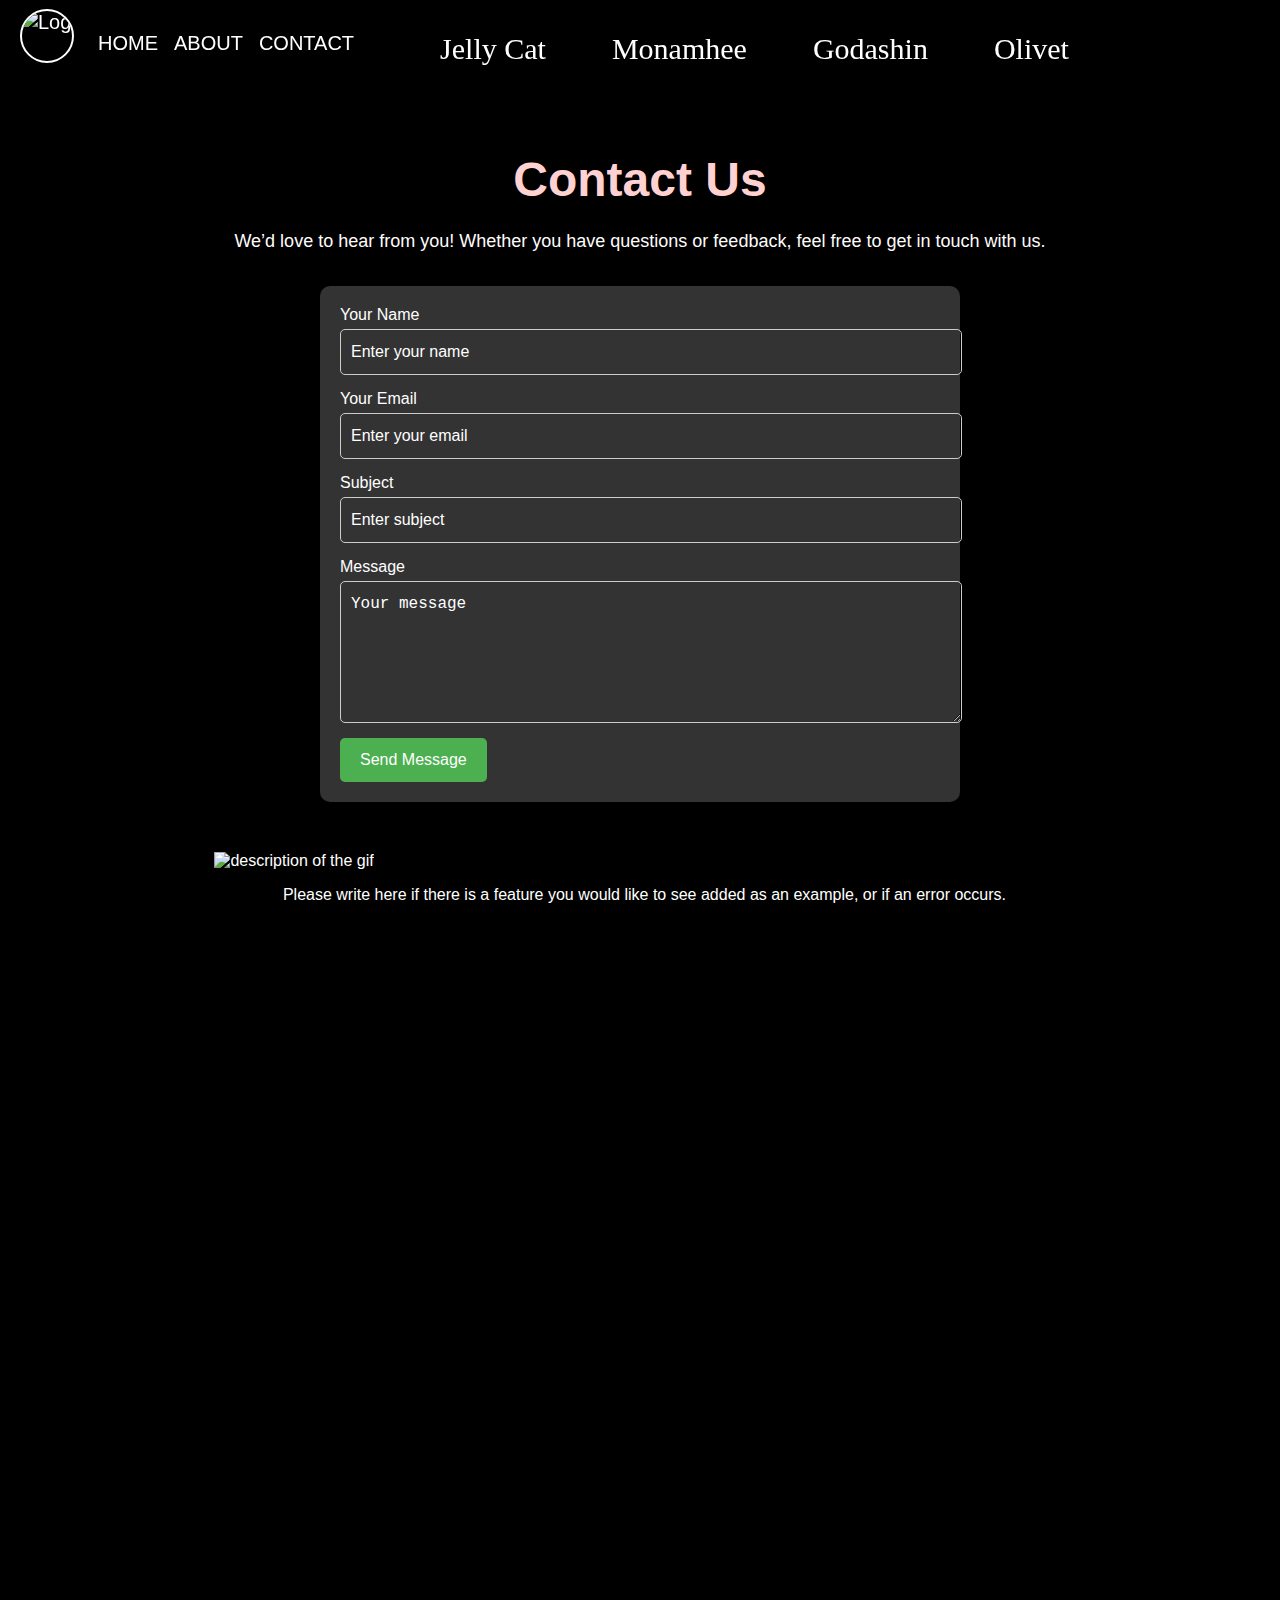
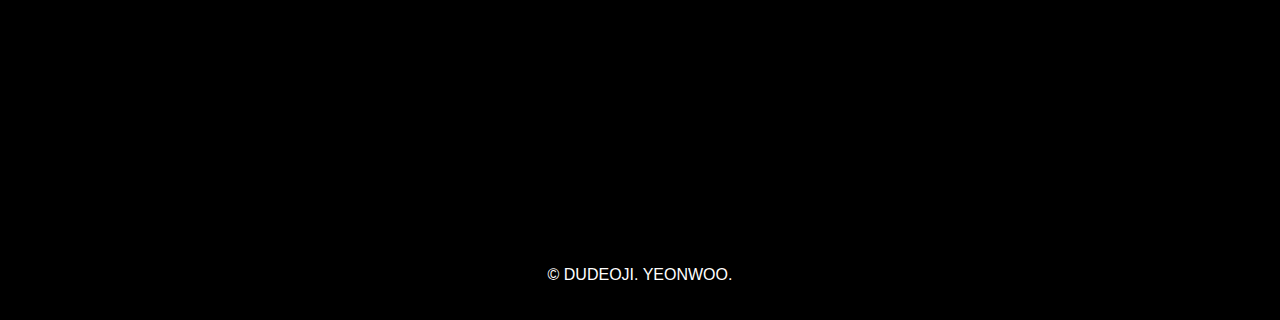
==== contact.html @ ce80e4e6 "Add files via upload" ====
<!DOCTYPE html>
<html lang="en">
<head>
    <meta charset="UTF-8">
    <meta name="viewport" content="width=device-width, initial-scale=1.0">
    <title>Document</title>
   <link rel="stylesheet" href="bootstrap.css">
   <link rel="stylesheet" href="style.css">
</head>
<body>
    <nav class="navbar navbar-expand-lg navbar-dark bg-dark"
        <div class="container-fluid">
            <!-- 로고 -->
            <a class="navbar-brand" href="index.html">
                <img src="Image/LOGO.png" alt="Logo" width="50" height="50" class="d-inline-block align-text-top">
            </a>
            

            <!-- 토글 버튼 -->
            <button class="navbar-toggler" type="button" data-bs-toggle="collapse" data-bs-target="#navbarNav" aria-controls="navbarNav" aria-expanded="false" aria-label="Toggle navigation">
                <span class="navbar-toggler-icon"></span>
            </button>

            <!-- 메뉴 및 검색 -->
            <div class="collapse navbar-collapse" id="navbarNav">
                <!-- 메뉴 -->
                <ul class="navbar-nav me-auto mb-2 mb-lg-0">
                    <li class="nav-item">
                        <a class="nav-link active" aria-current="page" href="index.html">HOME</a>
                    </li>
                    <li class="nav-item">
                        <a class="nav-link active" href="about.html">ABOUT</a>
                    </li>
                    <li class="nav-item">
                        <a class="nav-link active" href="contact.html">CONTACT</a>
                    </li>
                    <li class="jellycat">
                        <a class="nav-link active" href="jellycat.html">Jelly Cat</a>
                    </li>
                    <li class="monamhee">
                        <a class="nav-link active" href="monamhee.html">Monamhee</a>
                    </li>
                    <li class="godashin">
                        <a class="nav-link active" href="godashin.html">Godashin</a>
                    </li>
                    <li class="olivet">
                        <a class="nav-link active" href="olivet.html">Olivet</a>
                    </li>
                </ul>
            </div>
        </div>
    </nav>

<div class="wholeconatact">
    <section class="contact-section">
        <div class="container">
            <h1 class="section-title">Contact Us</h1>
            <p class="section-description">
                We’d love to hear from you! Whether you have questions or feedback, feel free to get in touch with us.
            </p>
            
            <form class="contact-form" action="send_email.php" method="POST">
                <div class="form-group">
                    <label for="name">Your Name</label>
                    <input type="text" id="name" name="name" class="form-control" placeholder="Enter your name" required>
                </div>
                <div class="form-group">
                    <label for="email">Your Email</label>
                    <input type="email" id="email" name="email" class="form-control" placeholder="Enter your email" required>
                </div>
                <div class="form-group">
                    <label for="subject">Subject</label>
                    <input type="text" id="subject" name="subject" class="form-control" placeholder="Enter subject" required>
                </div>
                <div class="form-group">
                    <label for="message">Message</label>
                    <textarea id="message" name="message" class="form-control" rows="5" placeholder="Your message" required></textarea>
                </div>
                <button type="submit" class="btn btn-primary">Send Message</button>
            </form>
            
        </div>
    </section>

<p class="add">Please write here if there is a feature you would like to see added as an example, or if an error occurs. </p>

<img src="Image/KakaoTalk_Photo_2024-12-04-23-46-57.gif" alt="description of the gif" class="contact-image" width="800px" height="500">

</div>

    <footer class="footer bg-dark text-white text-center">
        <p>&copy; DUDEOJI. YEONWOO.</p>
    </footer>

<style>

    .wholeconatact{
        position:absolute;
        top: 70px;
    }
.contact-section {
    padding: 50px 20px;
    text-align: center;
    background-color: black;
}


.section-title {
    font-size: 48px;
    font-weight: bold;
    margin-bottom: 20px;
    color: #ffd1d1;
}

.section-description {
    font-size: 18px;
    line-height: 1.6;
    margin-bottom: 30px;
    color: #fffcfc;
}

/* Form Styling */
.contact-form {
    max-width: 600px;
    margin: 0 auto;
    text-align: left;
    background-color: #333;
    padding: 20px;
    border-radius: 10px;
    box-shadow: 0 4px 6px rgba(0, 0, 0, 0.2);
}

.contact-form .form-group {
    margin-bottom: 15px;
}

.contact-form label {
    display: block;
    font-size: 16px;
    color: #fff;
}

.contact-form input, .contact-form textarea {
    width: 100%;
    padding: 10px;
    font-size: 16px;
    margin-top: 5px;
    border: 1px solid #ccc;
    border-radius: 5px;
}

.contact-form button {
    background-color: #4CAF50;
    color: white;
    font-size: 16px;
    padding: 10px 20px;
    border: none;
    border-radius: 5px;
    cursor: pointer;
}

.contact-form button:hover {
    background-color: #45a049;
}

/* Footer */
.footer {
    padding: 20px 0;
    margin-top: 30px;
    position: absolute;
    top: 200%;
    width: 100%;

}

.add{
    position: absolute;
    top:100%;
    right:7%;
}

.contact-image{
    position: relative;
    top: 10%;
}
    </style>
</body>
</html>
---- style.css ----
/* 기본 설정 */
body {
    margin: 0;
    padding: 0;
    background-color: black; /* 배경색 검정 */
    color: white; /* 기본 텍스트 흰색 */
    font-family: Arial, sans-serif;
}

.navbar-brand img {
        position:relative;
        left: 20px;
        bottom: 5px;
        border-radius: 50%; /* 동그라미 모양 */
        border: 2px solid #fff; /* 선택적으로 테두리 추가 */
        box-shadow: 0 4px 6px rgba(0, 0, 0, 0.2); /* 선택적으로 그림자 추가 */
    }


    
.d-flex{
    position: relative;
    right: 20px;
    top:5px;
    
}
.nav-item{
    font-family:Impact, Haettenschweiler, 'Arial Narrow Bold', sans-serif;
    font-size: 20px;
    position:relative;
    left: 20px;

}
.jellycat{
    font-family: fantasy;
    font-size: 30px;
    position: relative;
    left: 90px;
}

.monamhee{
    font-family: 'Times New Roman', Times, serif;
    font-size: 30px;
    position: relative;
    left: 140px
}

.godashin{
    font-family:'Gill Sans', 'Gill Sans MT', Calibri, 'Trebuchet MS', sans-serifs;
    font-size: 30px;
    position: relative;
    left: 190px;
}

.olivet{
    font-family:Cambria, Cochin, Georgia, Times, 'Times New Roman', serif;
    font-size: 30px;
    position: relative;
    left:240px;
}

/* Navbar 스타일 */
.navbar {
    position: fixed;
    width: 100%;
    top: 0;
    z-index: 1000;
    background-color: transparent; /* 처음에는 투명 */
    transition: background-color 0.5s ease, box-shadow 0.5s ease;
}

.navbar.scrolled {
    background-color: white; /* 스크롤 시 흰색 */
    box-shadow: 0 2px 5px rgba(0, 0, 0, 0.1); /* 그림자 효과 */
}

.navbar a {
    color: white; /* 기본 링크 색상 흰색 */
    transition: color 0.5s ease;
}

.navbar.scrolled a {
    color: black; /* 스크롤 시 링크 색상 검정 */
}

/* DUDEOJI 텍스트 중앙 배치 */
.title-container {
    height: 100vh; /* 화면 전체 높이 */
    display: flex;
    justify-content: center; /* 수평 가운데 정렬 */
    align-items: center; /* 수직 가운데 정렬 */
    transition: opacity 0.5s ease, transform 0.5s ease;
}

.main-title {
    font-size: 10vw; /* 텍스트 크기를 화면 너비 비율로 설정 */
    text-transform: uppercase;
    color: white; /* 기본 색상 흰색 */
    animation: fadeIn 1s ease; /* 부드럽게 나타나는 효과 */
}

/* 스크롤 시 DUDEOJI 텍스트 사라짐 */
.title-container.scrolled {
    opacity: 0; /* 완전히 투명 */
    transform: translateY(-50px); /* 위로 사라지는 애니메이션 */
}

/* DUDEOJI 텍스트 등장 애니메이션 */
@keyframes fadeIn {
    from {
        opacity: 0;
        transform: translateY(20px);
    }
    to {
        opacity: 1;
        transform: translateY(0);
    }
}


/* 페이지 전체를 flex 컨테이너로 설정 */
body {
    display: flex;
    justify-content: center; /* 가로 중앙 정렬 */
    align-items: center; /* 세로 중앙 정렬 */
    height: 100vh; /* 화면 높이 전체 사용 */
    margin: 0; /* 기본 여백 제거 */
    background-color: #000; /* 배경 색상 (필요에 따라 변경) */
}

.d-flex search-form {
    display: flex;
    justify-content: flex-end;
    position: relative;
    left:900px;
}


.jellycat-container {
    text-align: center; /* 가운데 정렬 */
    animation: fadeIn 1.5s ease-in-out; /* 애니메이션 적용 */
    opacity: 0; /* 초기값: 보이지 않음 */
    animation-fill-mode: forwards; /* 애니메이션 끝난 후 상태 유지 */
    position: absolute; /* 수정된 부분: fixed에서 absolute로 변경 */
    top: 35%; /* 여전히 top 위치는 설정 */
    left: 1%; /* 가운데 정렬 */
    transform: translateX(-50%); /* 정확히 가운데로 위치 */
}

/* 로고 스타일 */
.jellycatlogo {
    display: block; /* 블록 요소로 설정 */
    margin: 0 auto; /* 가운데 정렬 */
    border-radius: 50%; /* 둥근 모양 */
    border: 2px solid #fff; /* 테두리 추가 */
    box-shadow: 0 4px 6px rgba(0, 0, 0, 0.2); /* 그림자 */
    animation: fadeIn 2s ease-in-out; /* 애니메이션 추가 */
}

/* 제목 스타일 */
.jellycattitle {
    font-size: 36px; /* 제목 크기 */
    font-weight: bold; /* 제목 굵기 */
    color: whitesmoke; /* 제목 색상 */
    margin-top: 20px; /* 로고와 제목 사이 여백 */
    animation: fadeIn 2.5s ease-in-out; /* 애니메이션 추가 */
}

/* 설명 스타일 */
.jellycat-description {
    font-size: 18px; /* 설명 텍스트 크기 */
    line-height: 1.6; /* 줄 간격 */
    color: white; /* 텍스트 색상 */
    text-align: center; /* 가운데 정렬 */
    margin: 0 auto; /* 중앙 정렬 */
    width: 60%; /* 텍스트 블록 너비 */
    animation: fadeIn 3s ease-in-out; /* 애니메이션 추가 */
}

/* fadeIn 애니메이션 정의 */
@keyframes fadeIn {
    from {
        opacity: 0; /* 처음에 보이지 않음 */
        transform: translateY(20px); /* 아래쪽에서 위로 이동 */
    }
    to {
        opacity: 1; /* 완전히 보임 */
        transform: translateY(0); /* 제자리 */
    }
}









/* Jellycat image container styling */
.jellycat-bear-ring {
    position: absolute; /* Use absolute positioning */
    right: 70%; /* Adjust positioning as needed */
    top: 113%; /* Adjust positioning as needed */
    transition: all 0.3s ease-in-out; /* Smooth transition */
}

/* Change the image on hover */
.jellycat-bear-ring:hover {
    content: url('Image/jellycat1-a.png'); /* Replace with the new image path */
}

/* Title styling */
.jbeard {
    position: absolute; /* Use absolute positioning */
    right: 70%; /* Adjust positioning as needed */
    top: 103%; /* Adjust positioning as needed */
}

/* Price styling */
.jbeard2 {
    position: absolute; /* Use absolute positioning */
    right: 80%; /* Adjust positioning as needed */
    top: 107%; /* Adjust positioning as needed */
}




.jellycat-rabbit {
    position: absolute; /* Use absolute positioning */
    right: 40%; /* Adjust positioning as needed */
    top: 113%; /* Adjust positioning as needed */
    transition: all 0.3s ease-in-out; /* Smooth transition */
}

/* Change the image on hover */
.jellycat-rabbit:hover {
    content: url('Image/jellycat2-a.png'); /* Replace with the new image path */
}

/* Title styling */
.jrabbitd {
    position: absolute; /* Use absolute positioning */
    right: 46%; /* Adjust positioning as needed */
    top: 103%; /* Adjust positioning as needed */
}

/* Price styling */
.jrabbitd2 {
    position: absolute; /* Use absolute positioning */
    right: 50%; /* Adjust positioning as needed */
    top:107%; /* Adjust positioning as needed */
}





.jellycat-grenn-bunny{
    position: absolute; /* Use absolute positioning */
    right: 10%; /* Adjust positioning as needed */
    top: 113%; /* Adjust positioning as needed */
    transition: all 0.3s ease-in-out; /* Smooth transition */
}

.jellycat-grenn-bunny:hover {
    content: url('Image/jellycat3-a.png'); /* Replace with the new image path */
}
.jgreenrabbitd {
    position: absolute; /* Use absolute positioning */
    right: 14%; /* Adjust positioning as needed */
    top: 103%; /* Adjust positioning as needed */
}

.jgreenrabbitd2 {
    position: absolute; /* Use absolute positioning */
    right: 20%; /* Adjust positioning as needed */
    top:107%; /* Adjust positioning as needed */
}



.monamhee1{

    position: absolute; /* Use absolute positioning */
    right: 70%; /* Adjust positioning as needed */
    top: 123%; /* Adjust positioning as needed */
    transition: all 0.3s ease-in-out; /* Smooth transition */

}

.monamhee1:hover {
    content: url('Image/모남희1-a.png'); /* Replace with the new image path */
}

.fird-monamhee{
    position: absolute; /* Use absolute positioning */
    right: 71%; /* Adjust positioning as needed */
    top: 103%; /* Adjust positioning as needed */
}

.secd-monamhee{
    position: absolute; /* Use absolute positioning */
    right: 79%; /* Adjust positioning as needed */
    top: 112%; /* Adjust positioning as needed */
}



.monamhee2{

    position: absolute; /* Use absolute positioning */
    right: 40%; /* Adjust positioning as needed */
    top: 123%; /* Adjust positioning as needed */
    transition: all 0.3s ease-in-out; /* Smooth transition */

}

.monamhee2:hover {
    content: url('Image/모남희2-a.png'); /* Replace with the new image path */
}

.fird-monamhee2 {
    position: absolute; /* Use absolute positioning */
    right: 40%; /* Adjust positioning as needed */
    top: 103%; /* Adjust positioning as needed */
}

.secd-monamhee2{
    position: absolute; /* Use absolute positioning */
    right: 49%; /* Adjust positioning as needed */
    top: 112%; /* Adjust positioning as needed */
}



.monamhee3{
    position: absolute; /* Use absolute positioning */
    right: 10%; /* Adjust positioning as needed */
    top: 123%; /* Adjust positioning as needed */
    transition: all 0.3s ease-in-out; /* Smooth transition */}

.monamhee3:hover {
    content: url('Image/모남희3-a.png'); /* Replace with the new image path */
}

.fird-monamhee3 {
    position: absolute; /* Use absolute positioning */
    right: 13%; /* Adjust positioning as needed */
    top: 103%; /* Adjust positioning as needed */
}

.secd-monamhee3{
    position: absolute; /* Use absolute positioning */
    right: 19%; /* Adjust positioning as needed */
    top: 112%; /* Adjust positioning as needed */
}




.godashin1 {
    position: absolute; /* Use absolute positioning */
    right: 70%; /* Adjust positioning as needed */
    top: 133%; /* Adjust positioning as needed */
    transition: all 0.3s ease-in-out; /* Smooth transition */
}

.godashin1:hover {
    content: url('Image/godashin1-a.png'); /* Replace with the new image path */
}

.fird-godashin {
    position: absolute; /* Use absolute positioning */
    right: 75%; /* Adjust positioning as needed */
    top: 118%; /* Adjust positioning as needed */
}

.secd-godashin {
    position: absolute; /* Use absolute positioning */
    right: 79%; /* Adjust positioning as needed */
    top: 124%; /* Adjust positioning as needed */
}



.godashin2 {
    position: absolute; /* Use absolute positioning */
    right: 40%; /* Adjust positioning as needed */
    top: 133%; /* Adjust positioning as needed */
    transition: all 0.3s ease-in-out; /* Smooth transition */
}

.godashin2:hover {
    content: url('Image/godashin2-a.png'); /* Replace with the new image path */
}

.fird-godashin2 {
    position: absolute; /* Use absolute positioning */
    right: 44%; /* Adjust positioning as needed */
    top: 118%; /* Adjust positioning as needed */
}

.secd-godashin2 {
    position: absolute; /* Use absolute positioning */
    right: 49%; /* Adjust positioning as needed */
    top: 124%; /* Adjust positioning as needed */
}



.godashin3 {
    position: absolute; /* Use absolute positioning */
    right: 10%; /* Adjust positioning as needed */
    top: 133%; /* Adjust positioning as needed */
    transition: all 0.3s ease-in-out; /* Smooth transition */
}

.godashin3:hover {
    content: url('Image/godashin3-a.png'); /* Replace with the new image path */
}

.fird-godashin3 {
    position: absolute; /* Use absolute positioning */
    right: 16%; /* Adjust positioning as needed */
    top: 118%; /* Adjust positioning as needed */
}

.secd-godashin3 {
    position: absolute; /* Use absolute positioning */
    right: 19%; /* Adjust positioning as needed */
    top: 124%; /* Adjust positioning as needed */
}


.olivet-container {
    text-align: center; /* 가운데 정렬 */
    animation: fadeIn 1.5s ease-in-out; /* 애니메이션 적용 */
    opacity: 0; /* 초기값: 보이지 않음 */
    animation-fill-mode: forwards; /* 애니메이션 끝난 후 상태 유지 */
    position: absolute; /* 수정된 부분: fixed에서 absolute로 변경 */
    top: 35%; /* 여전히 top 위치는 설정 */
    left: 31%; /* 가운데 정렬 */
    transform: translateX(-50%); /* 정확히 가운데로 위치 */
}


.olivet1 {
    position: absolute; /* Use absolute positioning */
    right: 70%; /* Adjust positioning as needed */
    top: 133%; /* Adjust positioning as needed */
    transition: all 0.3s ease-in-out; /* Smooth transition */
}

.olivet1:hover {
    content: url('Image/olivet1-a.png'); /* Replace with the new image path */
}

.fird-olivet {
    position: absolute; /* Use absolute positioning */
    right: 71%; /* Adjust positioning as needed */
    top: 120%; /* Adjust positioning as needed */
}

.secd-olivet {
    position: absolute; /* Use absolute positioning */
    right: 79%; /* Adjust positioning as needed */
    top: 126%; /* Adjust positioning as needed */
}

.olivet2 {
    position: absolute; /* Use absolute positioning */
    right: 40%; /* Adjust positioning as needed */
    top: 133%; /* Adjust positioning as needed */
    transition: all 0.3s ease-in-out; /* Smooth transition */
}

.olivet2:hover {
    content: url('Image/olivet2-a.png'); /* Replace with the new image path */
}

.fird-olivet2 {
    position: absolute; /* Use absolute positioning */
    right: 41%; /* Adjust positioning as needed */
    top: 120%; /* Adjust positioning as needed */
}

.secd-olivet2 {
    position: absolute; /* Use absolute positioning */
    right: 49%; /* Adjust positioning as needed */
    top: 126%; /* Adjust positioning as needed */
}


.olivet3 {
    position: absolute; /* Use absolute positioning */
    right: 10%; /* Adjust positioning as needed */
    top: 133%; /* Adjust positioning as needed */
    transition: all 0.3s ease-in-out; /* Smooth transition */
}

.olivet3:hover {
    content: url('Image/olivet3-a.png'); /* Replace with the new image path */
}

.fird-olivet3 {
    position: absolute; /* Use absolute positioning */
    right: 11%; /* Adjust positioning as needed */
    top: 120%; /* Adjust positioning as needed */
}

.secd-olivet3 {
    position: absolute; /* Use absolute positioning */
    right: 19%; /* Adjust positioning as needed */
    top: 126%; /* Adjust positioning as needed */
}
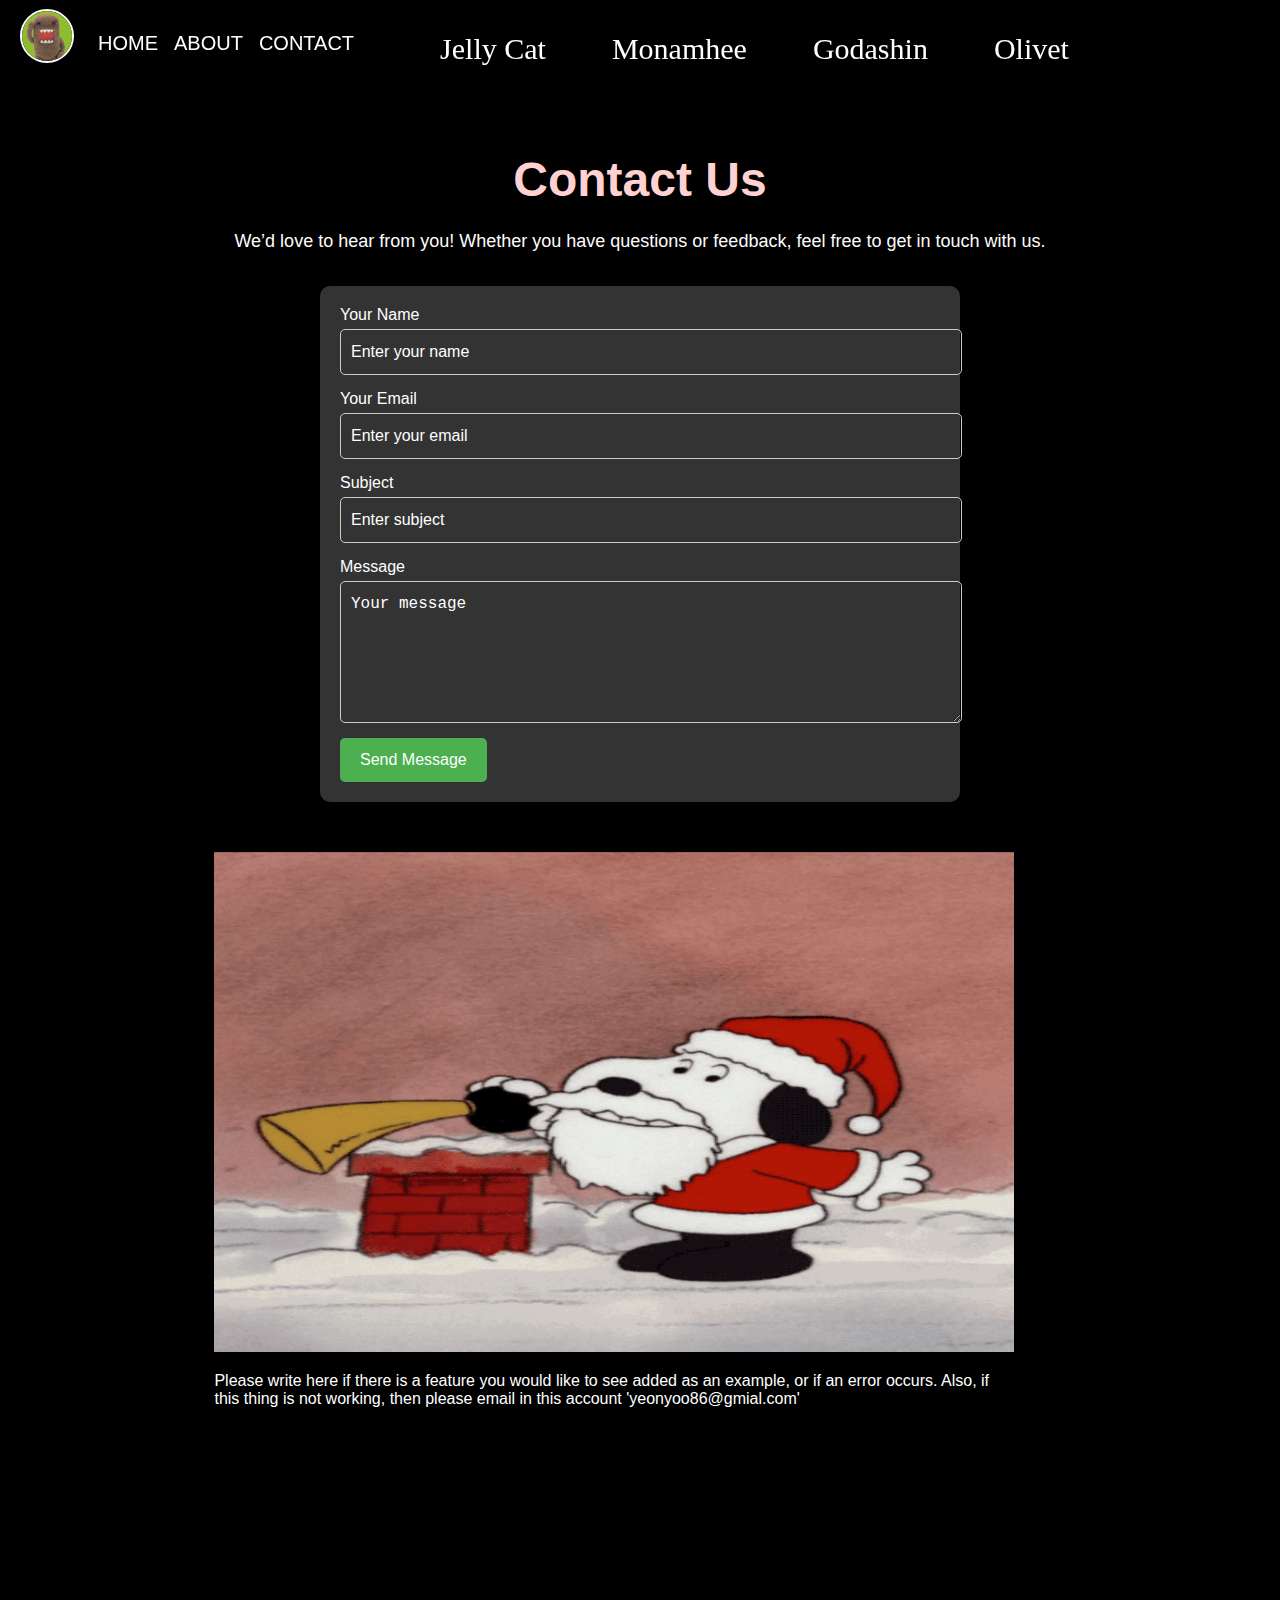
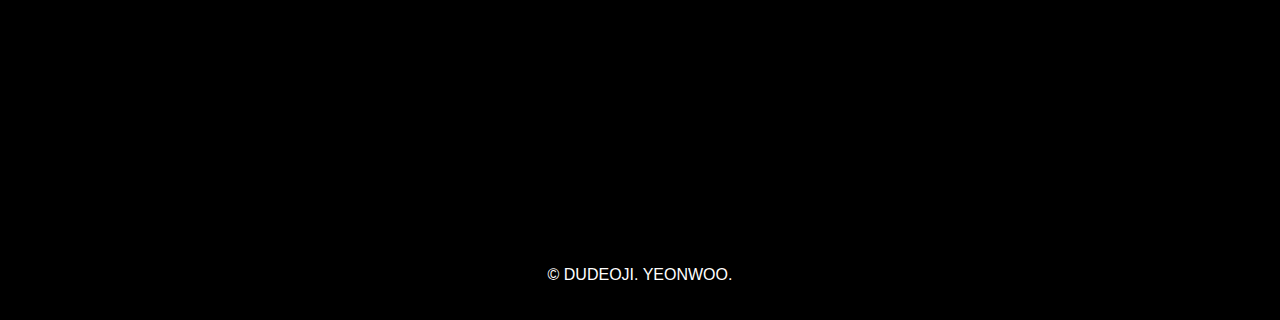
==== commit 8c4bd7df: "Update contact.html" ====
--- a/contact.html
+++ b/contact.html
@@ -82,7 +82,7 @@
         </div>
     </section>
 
-<p class="add">Please write here if there is a feature you would like to see added as an example, or if an error occurs. </p>
+<p class="add">Please write here if there is a feature you would like to see added as an example, or if an error occurs. Also, if this thing is not working, then please email in this account 'yeonyoo86@gmial.com' </p>
 
 <img src="Image/KakaoTalk_Photo_2024-12-04-23-46-57.gif" alt="description of the gif" class="contact-image" width="800px" height="500">
 
@@ -185,4 +185,4 @@
 }
     </style>
 </body>
-</html>+</html>
